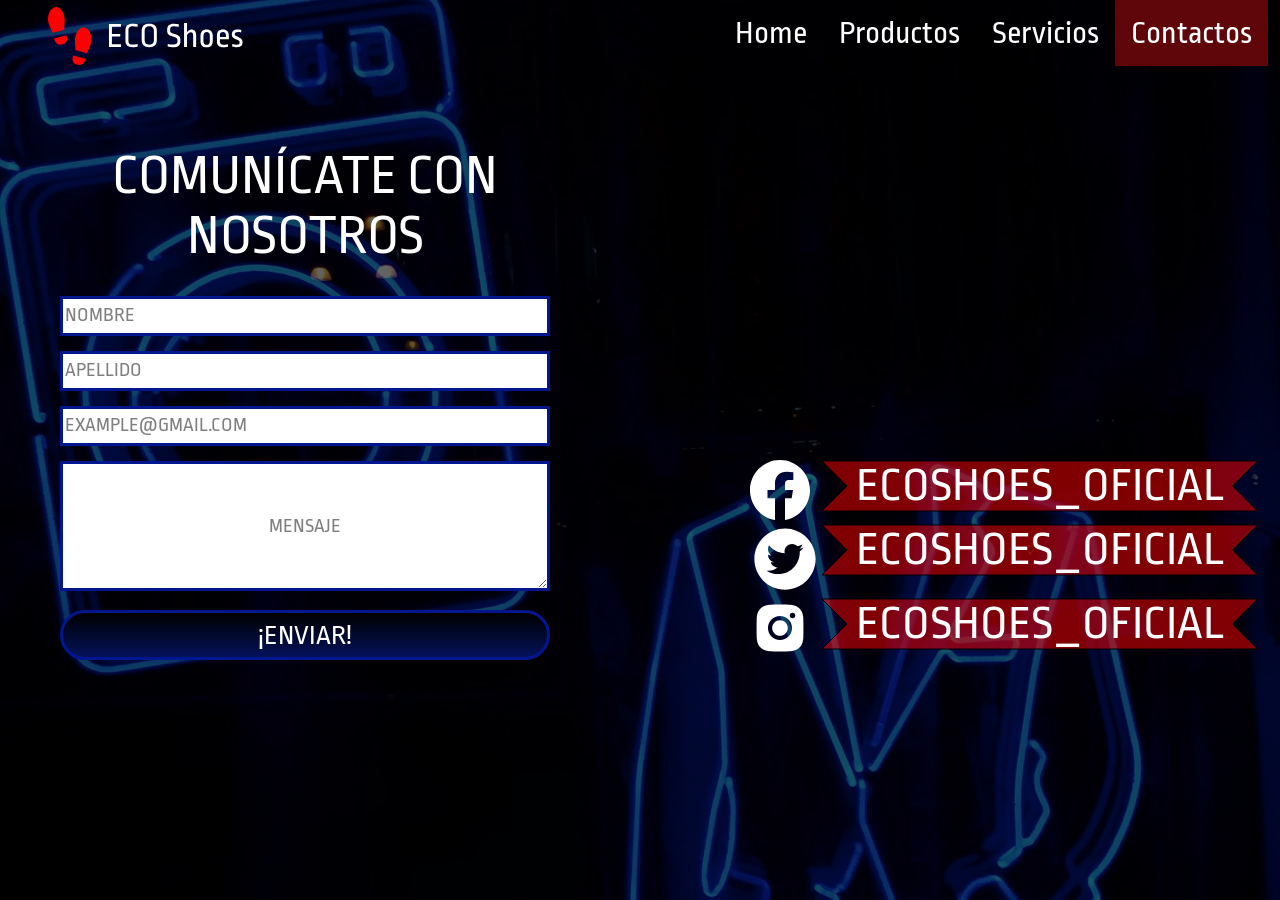
==== index.html @ 25c0db98 "first commit" ====
﻿<!DOCTYPE html>
<html lang="es">
<head>
    <link href="https://fonts.googleapis.com/css?family=Ropa+Sans" rel="preload" as="style" />
    <link href="/style.css" rel="preload" as="style" />
    <link href="https://fonts.googleapis.com/css?family=Ropa+Sans" rel="stylesheet" />
    <link href="/style.css" rel="stylesheet" />

    <meta charset="utf-8" />
    <meta name="viewport" content="width=device-width, initial-scale=1.0" />

    <title>Contactos | ECO Shoes</title>
</head>
<body>
    <nav class="nav">
        <img src="/logo-marca.svg" class="nav__logo" />
        <ul class="nav__enlaces">
            <li class="nav__enlace"><a href="#">Home</a></li>
            <li class="nav__enlace"><a href="#">Productos</a></li>
            <li class="nav__enlace"><a href="#">Servicios</a></li>
            <li class="nav__enlace nav__enlace-actual"><a href="#">Contactos</a></li>
        </ul>
    </nav>

    <main class="main">
        <div id="contenedor-formulario">
            <h2 class="main__h2">Comunícate con nosotros</h2>

            <form class="form" action="/" method="post">
                <input class="form__input form__input--text" type="text" placeholder="Nombre" />
                <input class="form__input form__input--text" type="text" placeholder="Apellido" />
                <input class="form__input form__input--text" type="text" placeholder="example@gmail.com" />
                <textarea class="form__textarea" placeholder="Mensaje"></textarea>
                <input class="form__input form__input--submit" type="submit" value="¡Enviar!" />
            </form>
        </div>

        <div class="redes">
            <div>
                <img src="/logo-facebook.svg" alt="Alternate Text" />
                <div class="redes--texto">ECOSHOES_OFICIAL</div>
            </div>

            <div>
                <img src="/logo-twitter.svg" alt="Alternate Text" />
                <div class="redes--texto">ECOSHOES_OFICIAL</div>
            </div>

            <div>
                <img src="/logo-instagram.svg" alt="Alternate Text" />
                <div class="redes--texto"> ECOSHOES_OFICIAL</div>
            </div>
        </div>
    </main>
</body>
</html>
---- style.css ----
﻿:root {
}

a:visited {
    text-decoration: none;
    color: inherit;
}

a:link {
    text-decoration: none;
    color: inherit;
}

body {
    background: url("background-medium.jpg") no-repeat fixed;
    background-size: cover;
    background-position: center 45%;
}

body::before{
    content: '';
    position: fixed;
    top: 0;
    right: 0;
    bottom: 0;
    left: 0;
    background-color: rgba(0, 0, 0, 0.6);
}

.nav {
    position: fixed;
    width: 100%;
    margin: 0;
    padding: 0;
    top: 0;
}

.nav__logo {
    position: absolute;
    top: 7px;
    left: 40px;
    height: 58px;
}

.nav__enlaces {
    float: right;
    margin: 0 20px 0 0;
    padding: 0;
    font-family: 'Ropa Sans', Arial;
    font-weight: normal;
    font-size: 2em;
    color: #FFF;
}

.nav__enlace {
    float: left;
    padding: 16px;
    list-style: none;
}

.nav__enlace-actual {
    background-color: #5F060A;
}

.main {
}

#contenedor-formulario {
    width: 490px;
    text-align: center;
    position: relative;
    top: 100px;
    left: 52px;
}

.main__h2 {
    font-family: 'Ropa Sans', Arial;
    font-size: 3.5em;
    font-weight: normal;
    color: #FFF;
    text-transform: uppercase;
    padding: 0;
    margin-bottom: 30px;
}

.form {
}

.form__input {
    width: 480px;
    height: 30px;
    padding: 2px;
    margin: 0 0 15px 0;
    border: 3px solid #001790;
}

.form__input--text::placeholder {
    font-family: 'Ropa Sans', Arial;
    font-size: 1.5em;
    font-weight: normal;
    color: rgba(0, 0, 0, 0.5);
    text-transform: uppercase;
    text-align: left;
    line-height: 30px;
}

.form__input--submit {
    width: 490px;
    height: 50px;
    font-family: 'Ropa Sans', Arial;
    font-size: 1.75em;
    font-weight: normal;
    color: #FFF;
    text-transform: uppercase;
    text-align: center;
    background: linear-gradient(#000, #04125A);
    border-radius: 50px;
}

.form__textarea {
    width: 480px;
    height: 120px;
    margin: 0 0 15px 0;
    padding: 2px;
    border: 3px solid #001790;
}

    .form__textarea::placeholder {
        font-family: 'Ropa Sans', Arial;
        font-size: 1.5em;
        font-weight: normal;
        color: rgba(0, 0, 0, 0.5);
        text-transform: uppercase;
        text-align: center;
        line-height: 120px;
    }

.redes{
    position: absolute;
    top: 460px;
    right: 20px;
}
.redes--texto{
    background: url("vector-cinta.svg") no-repeat;
    display: inline-block;
    width: 440px;
    height: 55px;
    float: right;
    text-align: center;
    line-height: 55px;
    font: normal 3em 'Ropa Sans', Arial;
    color: #FFF;
    margin: 0;
    padding: 0;
}
---- style.css ----
﻿:root {
}

a:visited {
    text-decoration: none;
    color: inherit;
}

a:link {
    text-decoration: none;
    color: inherit;
}

body {
    background: url("background-medium.jpg") no-repeat fixed;
    background-size: cover;
    background-position: center 45%;
}

body::before{
    content: '';
    position: fixed;
    top: 0;
    right: 0;
    bottom: 0;
    left: 0;
    background-color: rgba(0, 0, 0, 0.6);
}

.nav {
    position: fixed;
    width: 100%;
    margin: 0;
    padding: 0;
    top: 0;
}

.nav__logo {
    position: absolute;
    top: 7px;
    left: 40px;
    height: 58px;
}

.nav__enlaces {
    float: right;
    margin: 0 20px 0 0;
    padding: 0;
    font-family: 'Ropa Sans', Arial;
    font-weight: normal;
    font-size: 2em;
    color: #FFF;
}

.nav__enlace {
    float: left;
    padding: 16px;
    list-style: none;
}

.nav__enlace-actual {
    background-color: #5F060A;
}

.main {
}

#contenedor-formulario {
    width: 490px;
    text-align: center;
    position: relative;
    top: 100px;
    left: 52px;
}

.main__h2 {
    font-family: 'Ropa Sans', Arial;
    font-size: 3.5em;
    font-weight: normal;
    color: #FFF;
    text-transform: uppercase;
    padding: 0;
    margin-bottom: 30px;
}

.form {
}

.form__input {
    width: 480px;
    height: 30px;
    padding: 2px;
    margin: 0 0 15px 0;
    border: 3px solid #001790;
}

.form__input--text::placeholder {
    font-family: 'Ropa Sans', Arial;
    font-size: 1.5em;
    font-weight: normal;
    color: rgba(0, 0, 0, 0.5);
    text-transform: uppercase;
    text-align: left;
    line-height: 30px;
}

.form__input--submit {
    width: 490px;
    height: 50px;
    font-family: 'Ropa Sans', Arial;
    font-size: 1.75em;
    font-weight: normal;
    color: #FFF;
    text-transform: uppercase;
    text-align: center;
    background: linear-gradient(#000, #04125A);
    border-radius: 50px;
}

.form__textarea {
    width: 480px;
    height: 120px;
    margin: 0 0 15px 0;
    padding: 2px;
    border: 3px solid #001790;
}

    .form__textarea::placeholder {
        font-family: 'Ropa Sans', Arial;
        font-size: 1.5em;
        font-weight: normal;
        color: rgba(0, 0, 0, 0.5);
        text-transform: uppercase;
        text-align: center;
        line-height: 120px;
    }

.redes{
    position: absolute;
    top: 460px;
    right: 20px;
}
.redes--texto{
    background: url("vector-cinta.svg") no-repeat;
    display: inline-block;
    width: 440px;
    height: 55px;
    float: right;
    text-align: center;
    line-height: 55px;
    font: normal 3em 'Ropa Sans', Arial;
    color: #FFF;
    margin: 0;
    padding: 0;
}
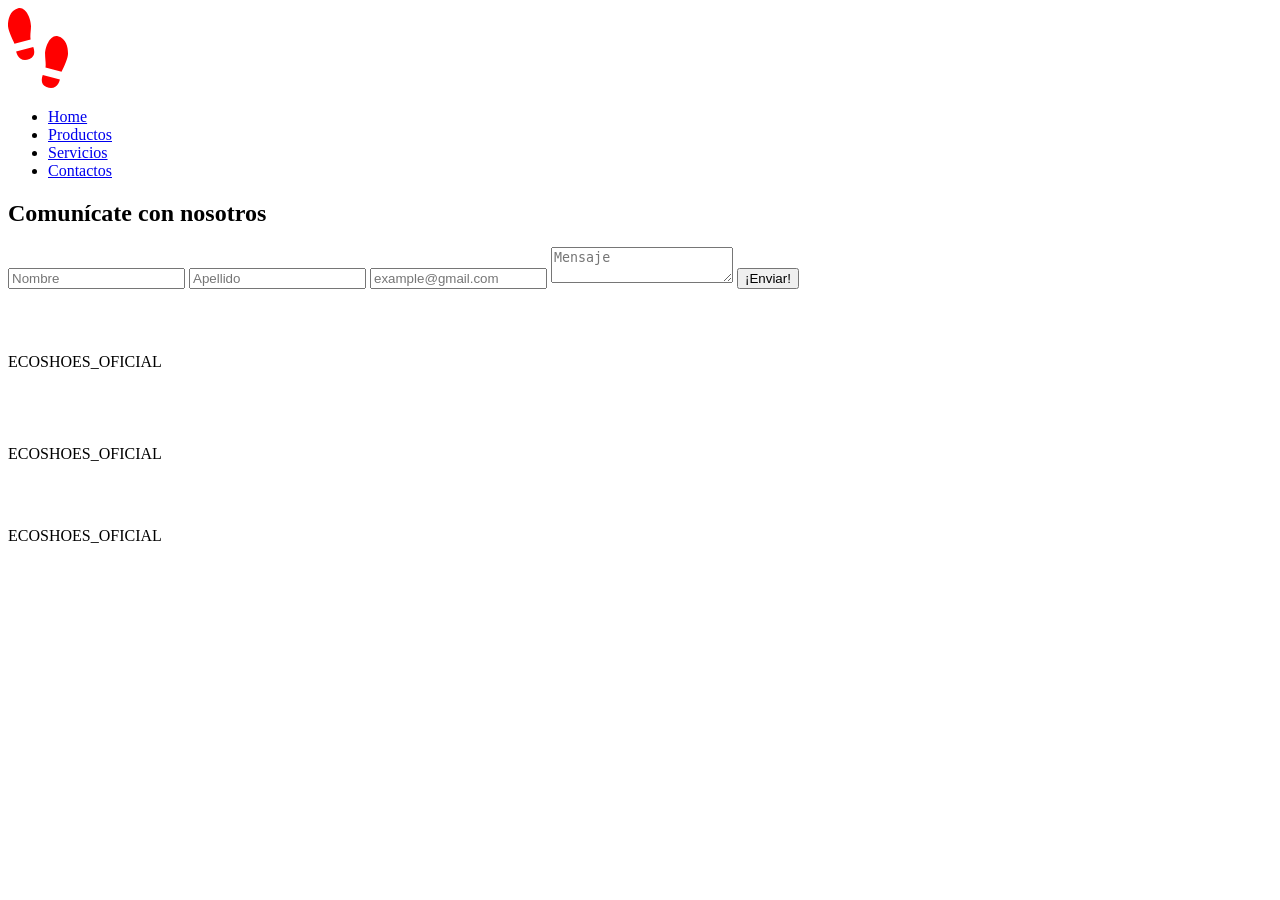
==== commit 917b9aa4: "Update index.html" ====
--- a/index.html
+++ b/index.html
@@ -2,9 +2,9 @@
 <html lang="es">
 <head>
     <link href="https://fonts.googleapis.com/css?family=Ropa+Sans" rel="preload" as="style" />
-    <link href="/style.css" rel="preload" as="style" />
+    <link href="ECO-Shoes/style.css" rel="preload" as="style" />
     <link href="https://fonts.googleapis.com/css?family=Ropa+Sans" rel="stylesheet" />
-    <link href="/style.css" rel="stylesheet" />
+    <link href="ECO-Shoes/style.css" rel="stylesheet" />
 
     <meta charset="utf-8" />
     <meta name="viewport" content="width=device-width, initial-scale=1.0" />
@@ -53,4 +53,4 @@
         </div>
     </main>
 </body>
-</html>+</html>
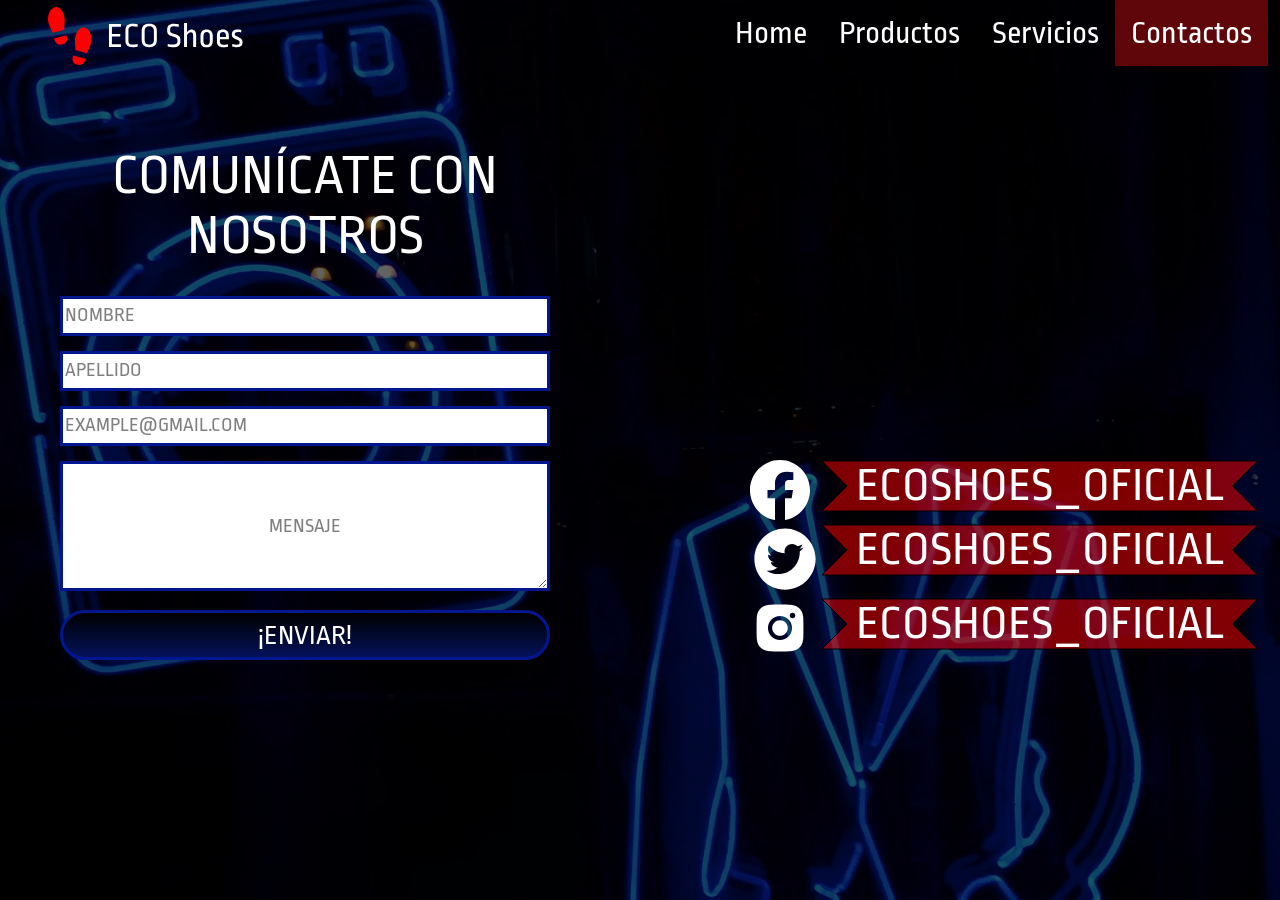
==== commit 84c5607a: "Update index.html" ====
--- a/index.html
+++ b/index.html
@@ -2,9 +2,9 @@
 <html lang="es">
 <head>
     <link href="https://fonts.googleapis.com/css?family=Ropa+Sans" rel="preload" as="style" />
-    <link href="ECO-Shoes/style.css" rel="preload" as="style" />
+    <link href="style.css" rel="preload" as="style" />
     <link href="https://fonts.googleapis.com/css?family=Ropa+Sans" rel="stylesheet" />
-    <link href="ECO-Shoes/style.css" rel="stylesheet" />
+    <link href="style.css" rel="stylesheet" />
 
     <meta charset="utf-8" />
     <meta name="viewport" content="width=device-width, initial-scale=1.0" />
--- a/style.css
+++ b/style.css
@@ -0,0 +1,156 @@
+﻿﻿:root {
+}
+
+a:visited {
+    text-decoration: none;
+    color: inherit;
+}
+
+a:link {
+    text-decoration: none;
+    color: inherit;
+}
+
+body {
+    background: url("/background-medium.jpg") no-repeat fixed;
+    background-size: cover;
+    background-position: center 45%;
+}
+
+    body::before {
+        content: '';
+        position: fixed;
+        top: 0;
+        right: 0;
+        bottom: 0;
+        left: 0;
+        background-color: rgba(0, 0, 0, 0.6);
+    }
+
+.nav {
+    position: fixed;
+    width: 100%;
+    margin: 0;
+    padding: 0;
+    top: 0;
+}
+
+.nav__logo {
+    position: absolute;
+    top: 7px;
+    left: 40px;
+    height: 58px;
+}
+
+.nav__enlaces {
+    float: right;
+    margin: 0 20px 0 0;
+    padding: 0;
+    font-family: 'Ropa Sans', Arial;
+    font-weight: normal;
+    font-size: 2em;
+    color: #FFF;
+}
+
+.nav__enlace {
+    float: left;
+    padding: 16px;
+    list-style: none;
+}
+
+.nav__enlace-actual {
+    background-color: #5F060A;
+}
+
+.main {
+}
+
+#contenedor-formulario {
+    width: 490px;
+    text-align: center;
+    position: relative;
+    top: 100px;
+    left: 52px;
+}
+
+.main__h2 {
+    font-family: 'Ropa Sans', Arial;
+    font-size: 3.5em;
+    font-weight: normal;
+    color: #FFF;
+    text-transform: uppercase;
+    padding: 0;
+    margin-bottom: 30px;
+}
+
+.form {
+}
+
+.form__input {
+    width: 480px;
+    height: 30px;
+    padding: 2px;
+    margin: 0 0 15px 0;
+    border: 3px solid #001790;
+}
+
+.form__input--text::placeholder {
+    font-family: 'Ropa Sans', Arial;
+    font-size: 1.5em;
+    font-weight: normal;
+    color: rgba(0, 0, 0, 0.5);
+    text-transform: uppercase;
+    text-align: left;
+    line-height: 30px;
+}
+
+.form__input--submit {
+    width: 490px;
+    height: 50px;
+    font-family: 'Ropa Sans', Arial;
+    font-size: 1.75em;
+    font-weight: normal;
+    color: #FFF;
+    text-transform: uppercase;
+    text-align: center;
+    background: linear-gradient(#000, #04125A);
+    border-radius: 50px;
+}
+
+.form__textarea {
+    width: 480px;
+    height: 120px;
+    margin: 0 0 15px 0;
+    padding: 2px;
+    border: 3px solid #001790;
+}
+
+    .form__textarea::placeholder {
+        font-family: 'Ropa Sans', Arial;
+        font-size: 1.5em;
+        font-weight: normal;
+        color: rgba(0, 0, 0, 0.5);
+        text-transform: uppercase;
+        text-align: center;
+        line-height: 120px;
+    }
+
+.redes {
+    position: absolute;
+    top: 460px;
+    right: 20px;
+}
+
+.redes--texto {
+    background: url("/vector-cinta.svg") no-repeat;
+    display: inline-block;
+    width: 440px;
+    height: 55px;
+    float: right;
+    text-align: center;
+    line-height: 55px;
+    font: normal 3em 'Ropa Sans', Arial;
+    color: #FFF;
+    margin: 0;
+    padding: 0;
+}
--- a/style.css
+++ b/style.css
@@ -0,0 +1,156 @@
+﻿﻿:root {
+}
+
+a:visited {
+    text-decoration: none;
+    color: inherit;
+}
+
+a:link {
+    text-decoration: none;
+    color: inherit;
+}
+
+body {
+    background: url("/background-medium.jpg") no-repeat fixed;
+    background-size: cover;
+    background-position: center 45%;
+}
+
+    body::before {
+        content: '';
+        position: fixed;
+        top: 0;
+        right: 0;
+        bottom: 0;
+        left: 0;
+        background-color: rgba(0, 0, 0, 0.6);
+    }
+
+.nav {
+    position: fixed;
+    width: 100%;
+    margin: 0;
+    padding: 0;
+    top: 0;
+}
+
+.nav__logo {
+    position: absolute;
+    top: 7px;
+    left: 40px;
+    height: 58px;
+}
+
+.nav__enlaces {
+    float: right;
+    margin: 0 20px 0 0;
+    padding: 0;
+    font-family: 'Ropa Sans', Arial;
+    font-weight: normal;
+    font-size: 2em;
+    color: #FFF;
+}
+
+.nav__enlace {
+    float: left;
+    padding: 16px;
+    list-style: none;
+}
+
+.nav__enlace-actual {
+    background-color: #5F060A;
+}
+
+.main {
+}
+
+#contenedor-formulario {
+    width: 490px;
+    text-align: center;
+    position: relative;
+    top: 100px;
+    left: 52px;
+}
+
+.main__h2 {
+    font-family: 'Ropa Sans', Arial;
+    font-size: 3.5em;
+    font-weight: normal;
+    color: #FFF;
+    text-transform: uppercase;
+    padding: 0;
+    margin-bottom: 30px;
+}
+
+.form {
+}
+
+.form__input {
+    width: 480px;
+    height: 30px;
+    padding: 2px;
+    margin: 0 0 15px 0;
+    border: 3px solid #001790;
+}
+
+.form__input--text::placeholder {
+    font-family: 'Ropa Sans', Arial;
+    font-size: 1.5em;
+    font-weight: normal;
+    color: rgba(0, 0, 0, 0.5);
+    text-transform: uppercase;
+    text-align: left;
+    line-height: 30px;
+}
+
+.form__input--submit {
+    width: 490px;
+    height: 50px;
+    font-family: 'Ropa Sans', Arial;
+    font-size: 1.75em;
+    font-weight: normal;
+    color: #FFF;
+    text-transform: uppercase;
+    text-align: center;
+    background: linear-gradient(#000, #04125A);
+    border-radius: 50px;
+}
+
+.form__textarea {
+    width: 480px;
+    height: 120px;
+    margin: 0 0 15px 0;
+    padding: 2px;
+    border: 3px solid #001790;
+}
+
+    .form__textarea::placeholder {
+        font-family: 'Ropa Sans', Arial;
+        font-size: 1.5em;
+        font-weight: normal;
+        color: rgba(0, 0, 0, 0.5);
+        text-transform: uppercase;
+        text-align: center;
+        line-height: 120px;
+    }
+
+.redes {
+    position: absolute;
+    top: 460px;
+    right: 20px;
+}
+
+.redes--texto {
+    background: url("/vector-cinta.svg") no-repeat;
+    display: inline-block;
+    width: 440px;
+    height: 55px;
+    float: right;
+    text-align: center;
+    line-height: 55px;
+    font: normal 3em 'Ropa Sans', Arial;
+    color: #FFF;
+    margin: 0;
+    padding: 0;
+}
